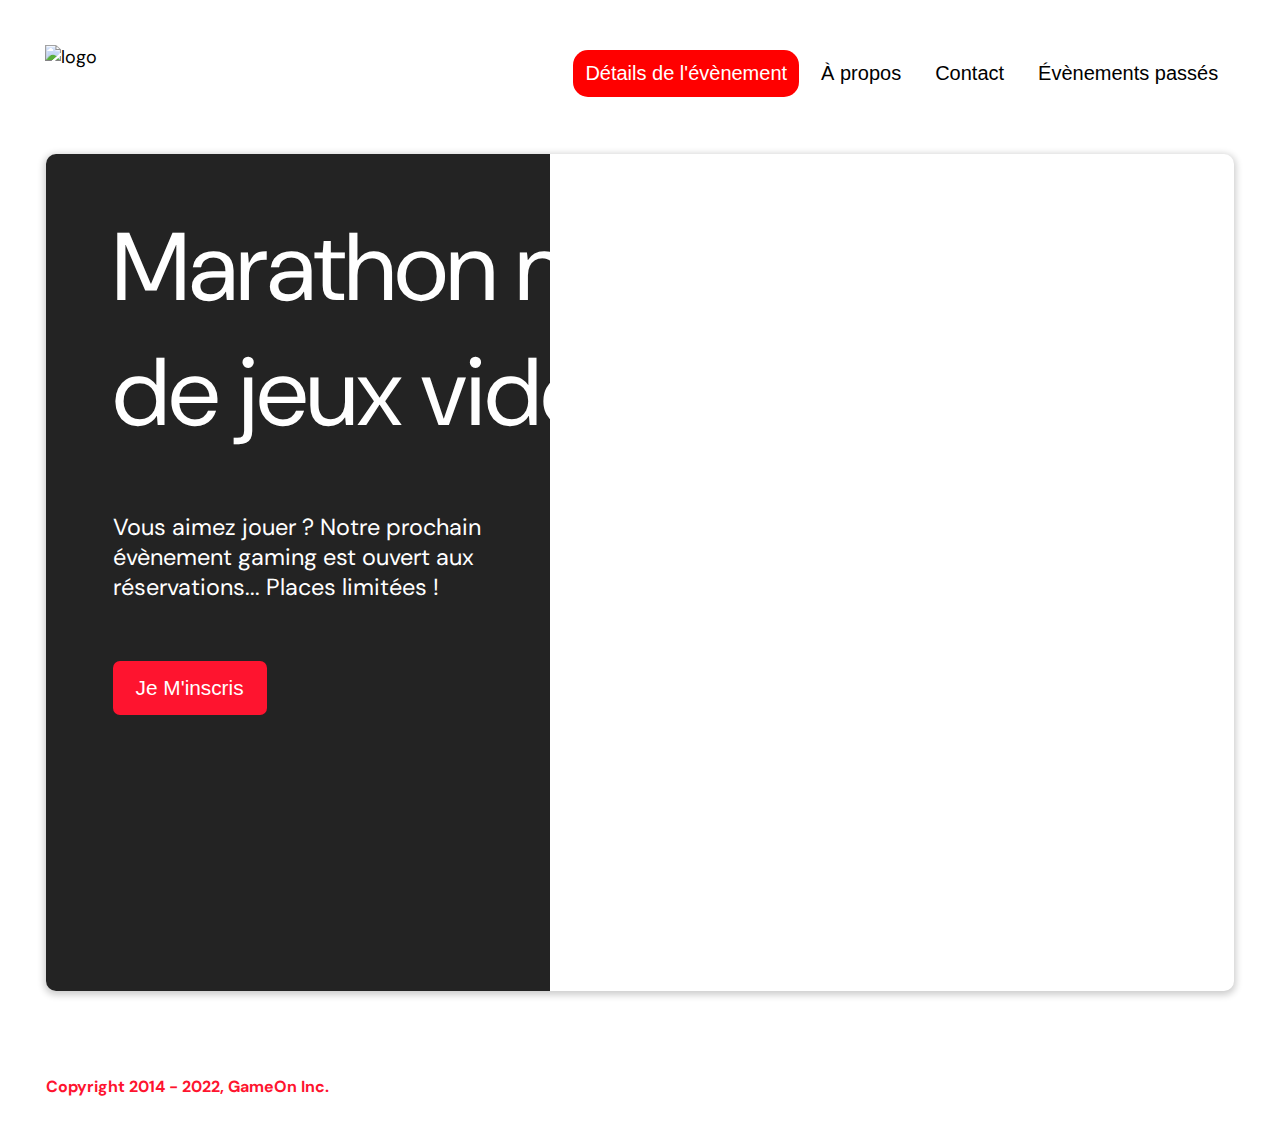
==== index.html @ ceccab79 "fix delete acceuil active details" ====
<!DOCTYPE html>
<html lang="en">
  <head>
    <meta charset="utf-8" />
    <title>Reservation</title>
    <meta name="viewport" content="width=device-width,initial-scale=1" />
    <link rel="stylesheet" href="modal.css" />
    <link rel="stylesheet" href="https://cdnjs.cloudflare.com/ajax/libs/font-awesome/4.7.0/css/font-awesome.min.css">
    <link
      href="https://fonts.googleapis.com/css?family=DM+Sans"
      rel="stylesheet"
    />
  </head>
  <body>
    <div class="topnav" id="myTopnav">
      <div class="header-logo">
      <img alt="logo" src="Logo.png" width="auto" height="auto" />
    </div>
    <div class="main-navbar">
      
      <a href="#" class="active"><span>Détails de l'évènement</span></a>
      <a href="#"><span>À propos</span></a>
      <a href="#"><span>Contact</span></a>
      <a href="#"><span>Évènements passés</span></a>
      <a href="javascript:void(0);" class="icon" onclick="editNav()">
        <i class="fa fa-bars"></i>
      </a>
    </div>
    </div>
  </div>
    <main>
      <div class="hero-section">
        <div class="hero-content">
          <h1 class="hero-headline">
            Marathon national<br>
            de jeux vidéos
          </h1>
          <p class="hero-text">
            Vous aimez jouer ? Notre prochain évènement gaming est ouvert
            aux réservations... Places limitées !
          </p>
          <button class="btn-signup modal-btn">
            je m'inscris
          </button>
        </div>
        <div class="hero-img">
          <img src="./bg_img.jpg" alt="img" />
        </div>
        <button class="btn-signup modal-btn">
          je m'inscris
        </button>
      </div>

      <div class="bground">
        <div class="content">
          <span class="close"></span>
          <div class="modal-body">
            <form
              name="reserve"
              action="index.html"
              method="get"
              onsubmit="return validate();"
            >
              <div
                class="formData">
                <label>Prénom</label><br>
                <input
                  class="text-control"
                  type="text"
                  id="first"
                  name="first"
                  minlength="2"
                /><br>
              </div>
              <div
                class="formData">
                <label>Nom</label><br>
                <input
                  class="text-control"
                  type="text"
                  id="last"
                  name="last"
                /><br>
              </div>
              <div
                class="formData">
                <label>E-mail</label><br>
                <input
                  class="text-control"
                  type="email"
                  id="email"
                  name="email"
                /><br>
              </div>
              <div
                class="formData">
                <label>Date de naissance</label><br>
                <input
                  class="text-control"
                  type="date"
                  id="birthdate"
                  name="birthdate"
                /><br>
              </div>
              <div
                class="formData">
                <label>À combien de tournois GameOn avez-vous déjà participé ?</label><br>
                <input type="number" class="text-control" id="quantity" name="quantity" min="0" max="99">
              </div>
              <p class="text-label">A quel tournoi souhaitez-vous participer cette année ?</p>
              <div
                class="formData">
                <input
                  class="checkbox-input"
                  type="radio"
                  id="location1"
                  name="location"
                  value="New York"
                />
                <label class="checkbox-label" for="location1">
                  <span class="checkbox-icon"></span>
                  New York</label
                >
                <input
                  class="checkbox-input"
                  type="radio"
                  id="location2"
                  name="location"
                  value="San Francisco"
                />
                <label class="checkbox-label" for="location2">
                  <span class="checkbox-icon"></span>
                  San Francisco</label
                >
                <input
                  class="checkbox-input"
                  type="radio"
                  id="location3"
                  name="location"
                  value="Seattle"
                />
                <label class="checkbox-label" for="location3">
                  <span class="checkbox-icon"></span>
                  Seattle</label
                >
                <input
                  class="checkbox-input"
                  type="radio"
                  id="location4"
                  name="location"
                  value="Chicago"
                />
                <label class="checkbox-label" for="location4">
                  <span class="checkbox-icon"></span>
                  Chicago</label
                >
                <input
                  class="checkbox-input"
                  type="radio"
                  id="location5"
                  name="location"
                  value="Boston"
                />
                <label class="checkbox-label" for="location5">
                  <span class="checkbox-icon"></span>
                  Boston</label
                >
                <input
                  class="checkbox-input"
                  type="radio"
                  id="location6"
                  name="location"
                  value="Portland"
                />
                <label class="checkbox-label" for="location6">
                  <span class="checkbox-icon"></span>
                  Portland</label
                >
              </div>

              <div
                class="formData">
                <input
                  class="checkbox-input"
                  type="checkbox"
                  id="checkbox1"
                  checked
                />
                <label class="checkbox2-label" for="checkbox1" required>
                  <span class="checkbox-icon"></span>
                  J'ai lu et accepté les conditions d'utilisation.
                </label>
                <br>
                <input class="checkbox-input" type="checkbox" id="checkbox2" />
                <label class="checkbox2-label" for="checkbox2">
                  <span class="checkbox-icon"></span>
                  Je Je souhaite être prévenu des prochains évènements.
                </label>
                <br>
              </div>
              <input
                class="btn-submit"
                type="submit"
                class="button"
                value="C'est parti"
              />
            </form>
          </div>
        </div>
      </div>
    </main>
    <footer>
      <p class="copyrights">
        Copyright 2014 - 2022, GameOn Inc.
      </p>
    </footer>
    <script src="modal.js"></script>
  </body>
</html>
---- modal.css ----
:root {
  --font-default: "DM Sans", Arial, Helvetica, sans-serif;
  --font-slab: var(--font-default);
  --modal-duration: 0.8s;
}
* {
  box-sizing: border-box;
  margin: 0;
  padding: 0;
}
/* Landing Page */

body {
  margin: 0;
  display: flex;
  flex-direction: column;
  background-image: url("background.png");
  font-family: var(--font-default);
  font-size: 18px;
  max-width: 1300px;
  margin: 0 auto;
}

p {
  margin-bottom: 0;
  padding: 0.5vw;
}

img {
  padding-right: 1rem;
}

.topnav {
  overflow: hidden;
  margin: 3.5%;
}
.header-logo {
    float: left;
}
.main-navbar {
    float: right;
}
.topnav a {
  float: left;
  display: block;
  color: #000000;
  text-align: center;
  padding: 12px 12px;
  margin: 5px;
  text-decoration: none;
  font-size: 20px;
  font-family: Roboto, sans-serif;
}

.topnav a:hover {
  background-color: #ff0000;
  color: #ffffff;
  border-radius: 15px;
  text-decoration: underline;
}

.topnav a.active {
  background-color: #ff0000;
  color: #ffffff;
  border-radius: 15px;
}

.topnav .icon {
  display: none;
  color:#ff0000;
}

@media screen and (max-width: 768px) {
  .topnav a {display: none;}
  .topnav a.icon {
    float: right;
    display: block;
  }
}

@media screen and (max-width: 768px) {
  .topnav.responsive {position: relative;}
  .topnav.responsive .icon {
    position: absolute;
    right: 0;
    top: 0;
  }
  .topnav.responsive a {
    float: none;
    display: block;
    text-align: left;
  }
}



 @media screen and (max-width: 540px) {
  .topnav a {display: none;}
  .topnav a.icon {
    float: right;
    display: block;
    margin-top: -15px;
  }
} 

main {
  font-size: 130%;
  font-weight: bolder;
  color: black;
  padding-top: 0.5vw;
  padding-left: 2vw;
  padding-right: 2vw;
  margin: 1px 20px 15px;
  border-radius: 2rem;
  text-align: justify;


}

.modal-btn {
  font-size: 145%;
  background: #fe142f;
  display: flex;
  margin: auto;
  padding: 2em;
  color: #fff;
  padding: 0.75rem 2.5rem;
  border-radius: 1rem;
  cursor: pointer;
}

.modal-btn:hover {
  background: #3876ac;
}

.footer {
  margin: 20px;
  padding: 10px;
  font-family: var(--font-slab);
}

/* Modal form */

.button {
  background: #fe142f;
  margin-top: 0.5em;
  padding: 1em;
  color: #fff;
  border-radius: 15px;
  cursor: pointer;
  font-size: 16px;
}

.button:hover {
  background: #3876ac;
}

.smFont {
  font-size: 16px;
}

.bground {
  display: none;
  position: fixed;
  z-index: 1;
  left: 0;
  top: 0;
  height: 100%;
  width: 100%;
  overflow: auto;
  background-color: rgba(26, 39, 156, 0.4);
}

.content {
  margin: 5% auto;
  width: 100%;
  max-width: 500px;
  animation-name: modalopen;
  animation-duration: var(--modal-duration);
  background: #232323;
  border-radius: 10px;
  overflow: hidden;
  position: relative;
  color: #fff;
  padding-top: 10px;
}

.modal-body {
  padding: 15px 8%;
  margin: 15px auto;
}

label {
  font-family: var(--font-default);
  font-size: 17px;
  font-weight: normal;
  display: inline-block;
  margin-bottom: 11px;
}
input {
  padding: 8px;
  border: 0.8px solid #ccc;
  outline: none;
}
.text-control {
  margin: 0;
  padding: 8px;
  width: 100%;
  border-radius: 8px;
  font-size: 20px;
  height: 48px;
}
.formData[data-error]::after {
  content: attr(data-error);
  font-size: 0.4em;
  color: #e54858;
  display: block;
  margin-top: 7px;
  margin-bottom: 7px;
  text-align: right;
  line-height: 0.3;
  opacity: 0;
  transition: 0.3s;
}
.formData[data-error-visible="true"]::after {
  opacity: 1;
}
.formData[data-error-visible="true"] .text-control {
  border: 2px solid #e54858;
}
/* 
input[data-error]::after {
    content: attr(data-error);
    font-size: 0.4em;
    color: red;
} */
.checkbox-label,
.checkbox2-label {
  position: relative;
  margin-left: 36px;
  font-size: 12px;
  font-weight: normal;
}
.checkbox-label .checkbox-icon,
.checkbox2-label .checkbox-icon {
  display: block;
  width: 20px;
  height: 20px;
  border: 2px solid #279e7a;
  border-radius: 50%;
  text-indent: 29px;
  white-space: nowrap;
  position: absolute;
  left: -30px;
  top: -1px;
  transition: 0.3s;
}
.checkbox-label .checkbox-icon::after,
.checkbox2-label .checkbox-icon::after {
  content: "";
  width: 13px;
  height: 13px;
  background-color: #279e7a;
  border-radius: 50%;
  text-indent: 29px;
  white-space: nowrap;
  position: absolute;
  left: 50%;
  top: 50%;
  transform: translate(-50%, -50%);
  transition: 0.3s;
  opacity: 0;
}
.checkbox-input {
  display: none;
}
.checkbox-input:checked + .checkbox-label .checkbox-icon::after,
.checkbox-input:checked + .checkbox2-label .checkbox-icon::after {
  opacity: 1;
}
.checkbox-input:checked + .checkbox2-label .checkbox-icon {
  background: #279e7a;
}
.checkbox2-label .checkbox-icon {
  border-radius: 4px;
  border: 0;
  background: #c4c4c4;
}
.checkbox2-label .checkbox-icon::after {
  width: 7px;
  height: 4px;
  border-radius: 2px;
  background: transparent;
  border: 2px solid transparent;
  border-bottom-color: #fff;
  border-left-color: #fff;
  transform: rotate(-55deg);
  left: 21%;
  top: 19%;
}
.close {
  position: absolute;
  right: 15px;
  top: 15px;
  width: 32px;
  height: 32px;
  opacity: 1;
  cursor: pointer;
  transform: scale(0.7);
}
.close:before,
.close:after {
  position: absolute;
  left: 15px;
  content: " ";
  height: 33px;
  width: 3px;
  background-color: #fff;
}
.close:before {
  transform: rotate(45deg);
}
.close:after {
  transform: rotate(-45deg);
}
.btn-submit,
.btn-signup {
  background: #fe142f;
  display: block;
  margin: 0 auto;
  border-radius: 7px;
  font-size: 1rem;
  padding: 12px 82px;
  color: #fff;
  cursor: pointer;
  border: 0;
}
/* custom select styles */
.custom-select {
  position: relative;
  font-family: Arial;
  font-size: 1.1rem;
  font-weight: normal;
}

.custom-select select {
  display: none;
}
.select-selected {
  background-color: #fff;
}

/* Style the arrow inside the select element: */
.select-selected:after {
  position: absolute;
  content: "";
  top: 10px;
  right: 13px;
  width: 11px;
  height: 11px;
  border: 3px solid transparent;
  border-bottom-color: #f00;
  border-left-color: #f00;
  transform: rotate(-48deg);
  border-radius: 5px 0 5px 0;
}

/* Point the arrow upwards when the select box is open (active): */
.select-selected.select-arrow-active:after {
  transform: rotate(135deg);
  top: 13px;
}

.select-items div,
.select-selected {
  color: #000;
  padding: 11px 16px;
  border: 1px solid transparent;
  border-color: transparent transparent rgba(0, 0, 0, 0.1) transparent;
  cursor: pointer;
  border-radius: 8px;
  height: 48px;
}

/* Style items (options): */
.select-items {
  position: absolute;
  background-color: #fff;
  top: 89%;
  left: 0;
  right: 0;
  z-index: 99;
}

/* Hide the items when the select box is closed: */
.select-hide {
  display: none;
}

.select-items div:hover,
.same-as-selected {
  background-color: rgba(0, 0, 0, 0.1);
}
/* custom select end */
.text-label {
  font-weight: normal;
  font-size: 16px;
}
.hero-section {
  min-height: 93vh;
  border-radius: 10px;
  display: grid;
  grid-template-columns: repeat(12, 1fr);
  overflow: hidden;
  box-shadow: 0 2px 7px 2px rgba(0, 0, 0, 0.2);
  margin-bottom: 10px;
}
.hero-content {
  padding: 51px 67px;
  grid-column: span 4;
  background: #232323;
  color: #fff;
  position: relative;
  text-align: left;
  min-width: 424px;
}
.hero-content::after {
  content: "";
  width: 100%;
  height: 100%;
  background: #232323;
  position: absolute;
  right: -80px;
  top: 0;
}
.hero-content > * {
  position: relative;
  z-index: 1;
}
.hero-headline {
  font-size: 6rem;
  font-weight: normal;
  white-space: nowrap;
}

.hero-text {
  width: 146%;
  font-weight: normal;
  margin-top: 57px;
  padding: 0;
}
.btn-signup {
  outline: none;
  text-transform: capitalize;
  font-size: 1.3rem;
  padding: 15px 23px;
  margin: 0;
  margin-top: 59px;
}
.hero-img {
  grid-column: span 8;
}
.hero-img img {
  width: 100%;
  height: 100%;
  display: block;
  padding: 0;
}
.copyrights {
  color: #fe142f;
  padding: 0;
  font-size: 1rem;
  margin: 60px 0 30px;
  font-weight: bolder;
}
.hero-section > .btn-signup {
  display: none;
}
footer {
  padding-left: 2vw;
  padding-right: 2vw;
  margin: 0 20px;
}
@media screen and (max-width: 800px) {
  .hero-section {
    display: block;
    box-shadow: unset;
  }
  .hero-content {
    background: #fff;
    color: #000;
    padding: 0;
    min-width: auto;
  }
  .hero-content::after {
    content: unset;
  }
  .hero-content .btn-signup {
    display: none;
  }
  .hero-headline {
    width: 100%;
    flex-wrap: wrap;
    font-size: 2.5rem;
    white-space: normal;
  }
  .hero-text {
    width: unset;
    font-size: 1rem;
    margin-top: 1,5rem;
  }
  .hero-img img {
    border-radius: 10px;
    margin-top: 40px;
  }
  .hero-section > .btn-signup {
    display: block;
    margin: 32px auto 10px;
    padding: 12px 35px;
  }
  .copyrights {
    margin-top: 50px;
    text-align: center;
  }
}

@keyframes modalopen {
  from {
    opacity: 0;
    transform: translateY(-150px);
  }
  to {
    opacity: 1;
  }
}
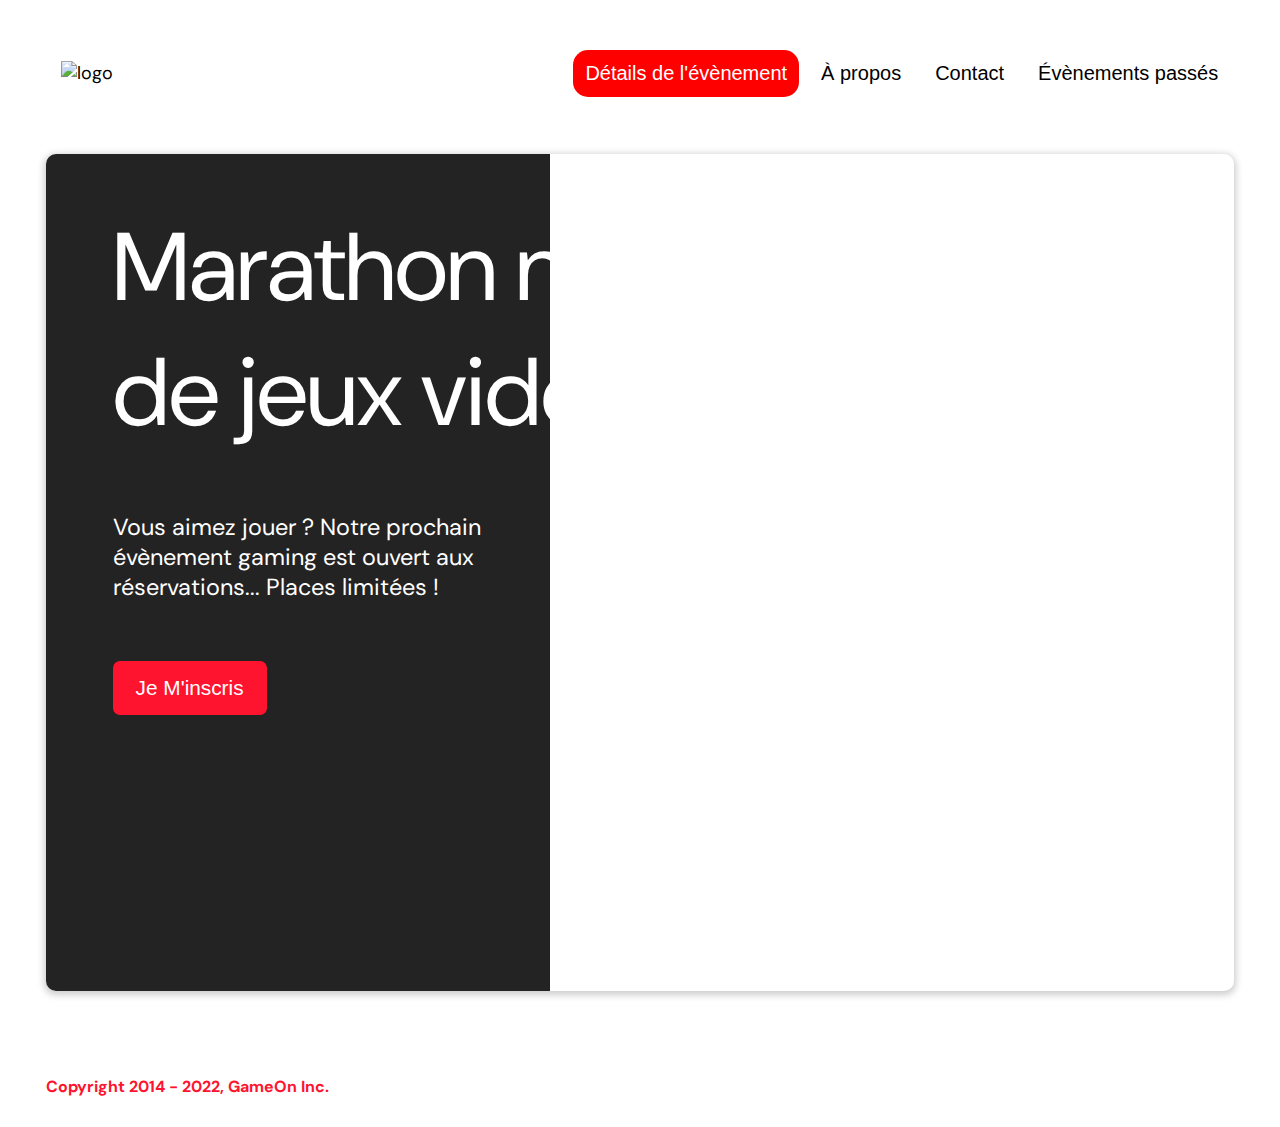
==== commit a8c2aaca: "Ajouter conformation quand envoi réussi fixed https://github.com/OpenClassrooms-Student-Center/GameO" ====
--- a/index.html
+++ b/index.html
@@ -1,23 +1,22 @@
 <!DOCTYPE html>
 <html lang="en">
-  <head>
-    <meta charset="utf-8" />
-    <title>Reservation</title>
-    <meta name="viewport" content="width=device-width,initial-scale=1" />
-    <link rel="stylesheet" href="modal.css" />
-    <link rel="stylesheet" href="https://cdnjs.cloudflare.com/ajax/libs/font-awesome/4.7.0/css/font-awesome.min.css">
-    <link
-      href="https://fonts.googleapis.com/css?family=DM+Sans"
-      rel="stylesheet"
-    />
-  </head>
-  <body>
-    <div class="topnav" id="myTopnav">
-      <div class="header-logo">
+
+<head>
+  <meta charset="utf-8" />
+  <title>Reservation</title>
+  <meta name="viewport" content="width=device-width,initial-scale=1" />
+  <link rel="stylesheet" href="modal.css" />
+  <link rel="stylesheet" href="https://cdnjs.cloudflare.com/ajax/libs/font-awesome/4.7.0/css/font-awesome.min.css">
+  <link href="https://fonts.googleapis.com/css?family=DM+Sans" rel="stylesheet" />
+</head>
+
+<body>
+  <div class="topnav" id="myTopnav">
+    <div class="header-logo">
       <img alt="logo" src="Logo.png" width="auto" height="auto" />
     </div>
     <div class="main-navbar">
-      
+
       <a href="#" class="active"><span>Détails de l'évènement</span></a>
       <a href="#"><span>À propos</span></a>
       <a href="#"><span>Contact</span></a>
@@ -26,194 +25,110 @@
         <i class="fa fa-bars"></i>
       </a>
     </div>
-    </div>
   </div>
-    <main>
-      <div class="hero-section">
-        <div class="hero-content">
-          <h1 class="hero-headline">
-            Marathon national<br>
-            de jeux vidéos
-          </h1>
-          <p class="hero-text">
-            Vous aimez jouer ? Notre prochain évènement gaming est ouvert
-            aux réservations... Places limitées !
-          </p>
-          <button class="btn-signup modal-btn">
-            je m'inscris
-          </button>
-        </div>
-        <div class="hero-img">
-          <img src="./bg_img.jpg" alt="img" />
-        </div>
+  </div>
+  <main>
+    <div class="hero-section">
+      <div class="hero-content">
+        <h1 class="hero-headline">
+          Marathon national<br>
+          de jeux vidéos
+        </h1>
+        <p class="hero-text">
+          Vous aimez jouer ? Notre prochain évènement gaming est ouvert
+          aux réservations... Places limitées !
+        </p>
         <button class="btn-signup modal-btn">
           je m'inscris
         </button>
       </div>
+      <div class="hero-img">
+        <img src="./bg_img.jpg" alt="img" />
+      </div>
+      <button class="btn-signup modal-btn">
+        je m'inscris
+      </button>
+    </div>
 
-      <div class="bground">
-        <div class="content">
-          <span class="close"></span>
-          <div class="modal-body">
-            <form
-              name="reserve"
-              action="index.html"
-              method="get"
-              onsubmit="return validate();"
-            >
-              <div
-                class="formData">
-                <label>Prénom</label><br>
-                <input
-                  class="text-control"
-                  type="text"
-                  id="first"
-                  name="first"
-                  minlength="2"
-                /><br>
-              </div>
-              <div
-                class="formData">
-                <label>Nom</label><br>
-                <input
-                  class="text-control"
-                  type="text"
-                  id="last"
-                  name="last"
-                /><br>
-              </div>
-              <div
-                class="formData">
-                <label>E-mail</label><br>
-                <input
-                  class="text-control"
-                  type="email"
-                  id="email"
-                  name="email"
-                /><br>
-              </div>
-              <div
-                class="formData">
-                <label>Date de naissance</label><br>
-                <input
-                  class="text-control"
-                  type="date"
-                  id="birthdate"
-                  name="birthdate"
-                /><br>
-              </div>
-              <div
-                class="formData">
-                <label>À combien de tournois GameOn avez-vous déjà participé ?</label><br>
-                <input type="number" class="text-control" id="quantity" name="quantity" min="0" max="99">
-              </div>
-              <p class="text-label">A quel tournoi souhaitez-vous participer cette année ?</p>
-              <div
-                class="formData">
-                <input
-                  class="checkbox-input"
-                  type="radio"
-                  id="location1"
-                  name="location"
-                  value="New York"
-                />
-                <label class="checkbox-label" for="location1">
-                  <span class="checkbox-icon"></span>
-                  New York</label
-                >
-                <input
-                  class="checkbox-input"
-                  type="radio"
-                  id="location2"
-                  name="location"
-                  value="San Francisco"
-                />
-                <label class="checkbox-label" for="location2">
-                  <span class="checkbox-icon"></span>
-                  San Francisco</label
-                >
-                <input
-                  class="checkbox-input"
-                  type="radio"
-                  id="location3"
-                  name="location"
-                  value="Seattle"
-                />
-                <label class="checkbox-label" for="location3">
-                  <span class="checkbox-icon"></span>
-                  Seattle</label
-                >
-                <input
-                  class="checkbox-input"
-                  type="radio"
-                  id="location4"
-                  name="location"
-                  value="Chicago"
-                />
-                <label class="checkbox-label" for="location4">
-                  <span class="checkbox-icon"></span>
-                  Chicago</label
-                >
-                <input
-                  class="checkbox-input"
-                  type="radio"
-                  id="location5"
-                  name="location"
-                  value="Boston"
-                />
-                <label class="checkbox-label" for="location5">
-                  <span class="checkbox-icon"></span>
-                  Boston</label
-                >
-                <input
-                  class="checkbox-input"
-                  type="radio"
-                  id="location6"
-                  name="location"
-                  value="Portland"
-                />
-                <label class="checkbox-label" for="location6">
-                  <span class="checkbox-icon"></span>
-                  Portland</label
-                >
-              </div>
+    <div class="bground">
+      <div class="content">
+        <span class="close"></span>
+        <div class="modal-body">
+          <form name="reserve" action="index.html" method="get" onsubmit="return validate();">
+            <div class="formData">
+              <label>Prénom</label><br>
+              <input class="text-control" type="text" id="first" name="first" minlength="2" /><br>
+            </div>
+            <div class="formData">
+              <label>Nom</label><br>
+              <input class="text-control" type="text" id="last" name="last" /><br>
+            </div>
+            <div class="formData">
+              <label>E-mail</label><br>
+              <input class="text-control" type="email" id="email" name="email" /><br>
+            </div>
+            <div class="formData">
+              <label>Date de naissance</label><br>
+              <input class="text-control" type="date" id="birthdate" name="birthdate" /><br>
+            </div>
+            <div class="formData">
+              <label>À combien de tournois GameOn avez-vous déjà participé ?</label><br>
+              <input type="number" class="text-control" id="quantity" name="quantity" min="0" max="99">
+            </div>
+            <p class="text-label">A quel tournoi souhaitez-vous participer cette année ?</p>
+            <div class="formData">
+              <input class="checkbox-input" type="radio" id="location1" name="location" value="New York" />
+              <label class="checkbox-label" for="location1">
+                <span class="checkbox-icon"></span>
+                New York</label>
+              <input class="checkbox-input" type="radio" id="location2" name="location" value="San Francisco" />
+              <label class="checkbox-label" for="location2">
+                <span class="checkbox-icon"></span>
+                San Francisco</label>
+              <input class="checkbox-input" type="radio" id="location3" name="location" value="Seattle" />
+              <label class="checkbox-label" for="location3">
+                <span class="checkbox-icon"></span>
+                Seattle</label>
+              <input class="checkbox-input" type="radio" id="location4" name="location" value="Chicago" />
+              <label class="checkbox-label" for="location4">
+                <span class="checkbox-icon"></span>
+                Chicago</label>
+              <input class="checkbox-input" type="radio" id="location5" name="location" value="Boston" />
+              <label class="checkbox-label" for="location5">
+                <span class="checkbox-icon"></span>
+                Boston</label>
+              <input class="checkbox-input" type="radio" id="location6" name="location" value="Portland" />
+              <label class="checkbox-label" for="location6">
+                <span class="checkbox-icon"></span>
+                Portland</label>
+            </div>
 
-              <div
-                class="formData">
-                <input
-                  class="checkbox-input"
-                  type="checkbox"
-                  id="checkbox1"
-                  checked
-                />
-                <label class="checkbox2-label" for="checkbox1" required>
-                  <span class="checkbox-icon"></span>
-                  J'ai lu et accepté les conditions d'utilisation.
-                </label>
-                <br>
-                <input class="checkbox-input" type="checkbox" id="checkbox2" />
-                <label class="checkbox2-label" for="checkbox2">
-                  <span class="checkbox-icon"></span>
-                  Je Je souhaite être prévenu des prochains évènements.
-                </label>
-                <br>
-              </div>
-              <input
-                class="btn-submit"
-                type="submit"
-                class="button"
-                value="C'est parti"
-              />
-            </form>
-          </div>
+            <div class="formData">
+              <input class="checkbox-input" type="checkbox" id="checkbox1" checked />
+              <label class="checkbox2-label" for="checkbox1" required>
+                <span class="checkbox-icon"></span>
+                J'ai lu et accepté les conditions d'utilisation.
+              </label>
+              <br>
+              <input class="checkbox-input" type="checkbox" id="checkbox2" />
+              <label class="checkbox2-label" for="checkbox2">
+                <span class="checkbox-icon"></span>
+                Je Je souhaite être prévenu des prochains évènements.
+              </label>
+              <br>
+            </div>
+            <input class="btn-submit" type="submit" class="button" value="C'est parti" />
+          </form>
         </div>
       </div>
-    </main>
-    <footer>
-      <p class="copyrights">
-        Copyright 2014 - 2022, GameOn Inc.
-      </p>
-    </footer>
-    <script src="modal.js"></script>
-  </body>
-</html>
+    </div>
+  </main>
+  <footer>
+    <p class="copyrights">
+      Copyright 2014 - 2022, GameOn Inc.
+    </p>
+  </footer>
+  <script src="modal.js"></script>
+</body>
+
+</html>--- a/modal.css
+++ b/modal.css
@@ -27,15 +27,23 @@
 }
 
 img {
-  padding-right: 1rem;
+  padding: 1rem;
 }
 
 .topnav {
   overflow: hidden;
   margin: 3.5%;
+  display: flex;
+  align-items: center;
+  justify-content: space-between;
 }
 .header-logo {
     float: left;
+}
+@media screen and (max-width: 800px){
+  .header-logo img {
+    width: 150px;
+  }
 }
 .main-navbar {
     float: right;
@@ -94,14 +102,7 @@
 
 
 
- @media screen and (max-width: 540px) {
-  .topnav a {display: none;}
-  .topnav a.icon {
-    float: right;
-    display: block;
-    margin-top: -15px;
-  }
-} 
+
 
 main {
   font-size: 130%;
@@ -507,7 +508,7 @@
   .hero-text {
     width: unset;
     font-size: 1rem;
-    margin-top: 1,5rem;
+    margin-top: 1.5rem;
   }
   .hero-img img {
     border-radius: 10px;
@@ -534,3 +535,30 @@
   }
 }
 
+/* Messge de confirmation */
+.confirmation{
+  display: flex;
+  align-items: center;
+  text-align: center;
+  margin-left: auto;
+  margin-right: auto;
+  height: 640px;
+  width: 285px;
+  font-weight: 400;
+  font-size: 36px;
+
+}
+
+/* Bouton Fermer */
+.btn-close{
+  background: #fe142f;
+  display: block;
+  margin: 0 auto;
+  width: fit-content;
+  border-radius: 7px;
+  font-size: 1rem;
+  padding: 12px 82px;
+  color: #fff;
+  cursor: pointer;
+  border: 0;
+}